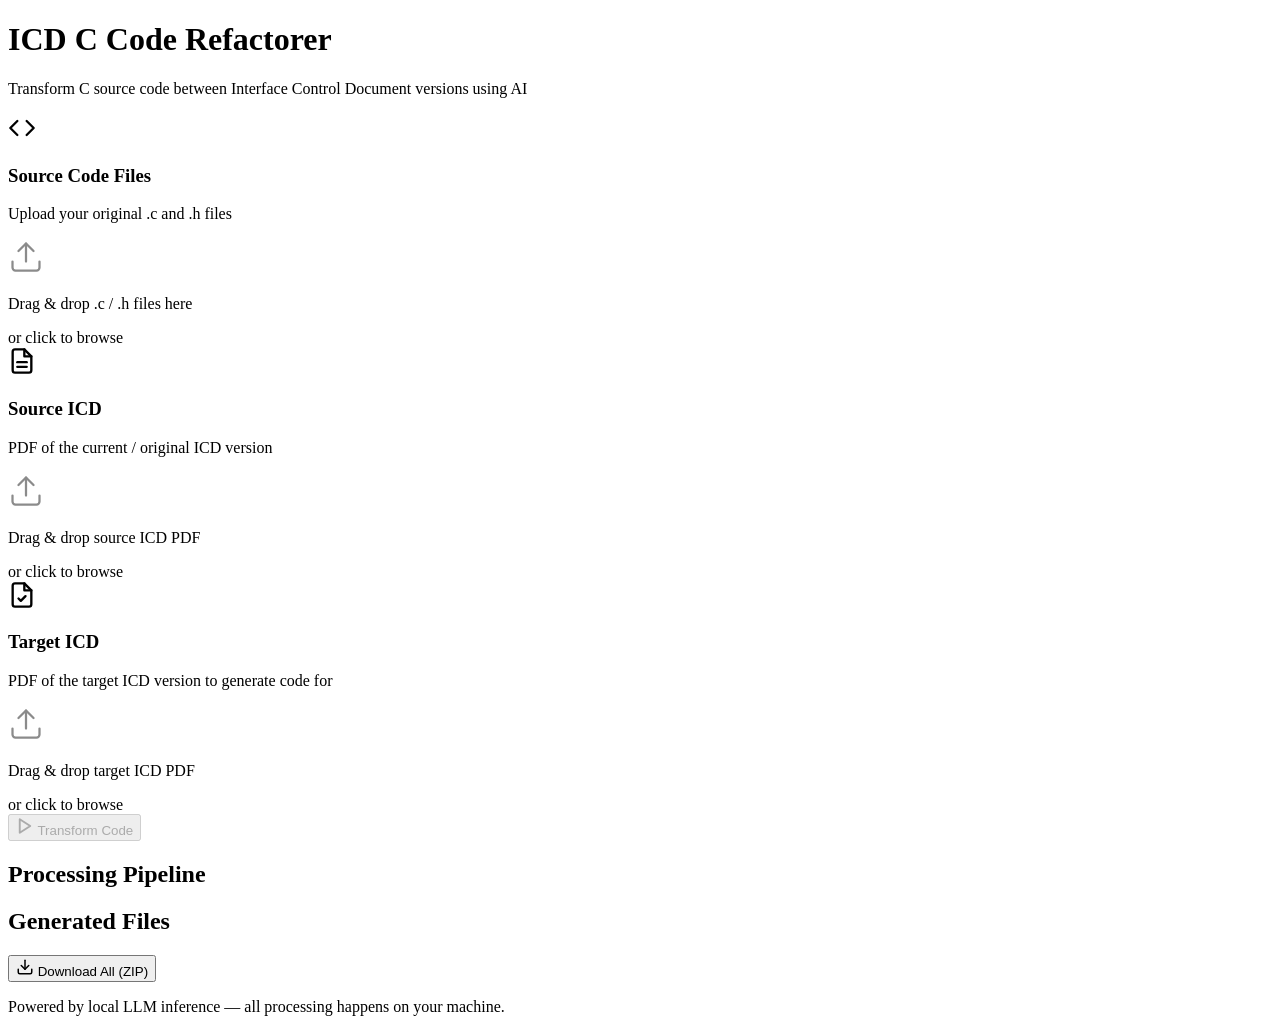
==== webapp/static/index.html @ 0e1c2562 "Initial commit: ICD C Code Refactorer web application Forked from qwen-claude-code-sw2, repurposed t" ====
<!DOCTYPE html>
<html lang="en">
<head>
  <meta charset="UTF-8">
  <meta name="viewport" content="width=device-width, initial-scale=1">
  <title>ICD C Code Refactorer</title>
  <link rel="stylesheet" href="/static/style.css">
</head>
<body>
  <header>
    <h1>ICD C Code Refactorer</h1>
    <p class="tagline">Transform C source code between Interface Control Document versions using AI</p>
  </header>

  <main>
    <!-- ============================================================ -->
    <!-- UPLOAD SECTION                                                -->
    <!-- ============================================================ -->
    <section class="upload-section">
      <div class="upload-grid">

        <!-- Card 1: Source Code Files -->
        <div class="upload-card" id="card-code">
          <div class="card-header">
            <div class="card-icon">
              <svg width="28" height="28" viewBox="0 0 24 24" fill="none" stroke="currentColor" stroke-width="2" stroke-linecap="round" stroke-linejoin="round">
                <polyline points="16 18 22 12 16 6"/>
                <polyline points="8 6 2 12 8 18"/>
              </svg>
            </div>
            <h3>Source Code Files</h3>
            <p class="card-desc">Upload your original .c and .h files</p>
          </div>
          <div class="drop-zone" id="drop-code">
            <input type="file" id="input-code" multiple accept=".c,.h" hidden>
            <div class="drop-content">
              <svg width="36" height="36" viewBox="0 0 24 24" fill="none" stroke="currentColor" stroke-width="1.5" stroke-linecap="round" stroke-linejoin="round" opacity="0.45">
                <path d="M21 15v4a2 2 0 0 1-2 2H5a2 2 0 0 1-2-2v-4"/>
                <polyline points="17 8 12 3 7 8"/>
                <line x1="12" y1="3" x2="12" y2="15"/>
              </svg>
              <p>Drag &amp; drop .c / .h files here</p>
              <span class="drop-hint">or click to browse</span>
            </div>
          </div>
          <div class="file-list" id="code-file-list"></div>
        </div>

        <!-- Card 2: Source ICD -->
        <div class="upload-card" id="card-source-icd">
          <div class="card-header">
            <div class="card-icon accent-orange">
              <svg width="28" height="28" viewBox="0 0 24 24" fill="none" stroke="currentColor" stroke-width="2" stroke-linecap="round" stroke-linejoin="round">
                <path d="M14 2H6a2 2 0 0 0-2 2v16a2 2 0 0 0 2 2h12a2 2 0 0 0 2-2V8z"/>
                <polyline points="14 2 14 8 20 8"/>
                <line x1="16" y1="13" x2="8" y2="13"/>
                <line x1="16" y1="17" x2="8" y2="17"/>
              </svg>
            </div>
            <h3>Source ICD</h3>
            <p class="card-desc">PDF of the current / original ICD version</p>
          </div>
          <div class="drop-zone" id="drop-source-icd">
            <input type="file" id="input-source-icd" accept=".pdf" hidden>
            <div class="drop-content">
              <svg width="36" height="36" viewBox="0 0 24 24" fill="none" stroke="currentColor" stroke-width="1.5" stroke-linecap="round" stroke-linejoin="round" opacity="0.45">
                <path d="M21 15v4a2 2 0 0 1-2 2H5a2 2 0 0 1-2-2v-4"/>
                <polyline points="17 8 12 3 7 8"/>
                <line x1="12" y1="3" x2="12" y2="15"/>
              </svg>
              <p>Drag &amp; drop source ICD PDF</p>
              <span class="drop-hint">or click to browse</span>
            </div>
          </div>
          <div class="file-list" id="source-icd-file-list"></div>
        </div>

        <!-- Card 3: Target ICD -->
        <div class="upload-card" id="card-target-icd">
          <div class="card-header">
            <div class="card-icon accent-green">
              <svg width="28" height="28" viewBox="0 0 24 24" fill="none" stroke="currentColor" stroke-width="2" stroke-linecap="round" stroke-linejoin="round">
                <path d="M14 2H6a2 2 0 0 0-2 2v16a2 2 0 0 0 2 2h12a2 2 0 0 0 2-2V8z"/>
                <polyline points="14 2 14 8 20 8"/>
                <path d="M9 15l2 2 4-4"/>
              </svg>
            </div>
            <h3>Target ICD</h3>
            <p class="card-desc">PDF of the target ICD version to generate code for</p>
          </div>
          <div class="drop-zone" id="drop-target-icd">
            <input type="file" id="input-target-icd" accept=".pdf" hidden>
            <div class="drop-content">
              <svg width="36" height="36" viewBox="0 0 24 24" fill="none" stroke="currentColor" stroke-width="1.5" stroke-linecap="round" stroke-linejoin="round" opacity="0.45">
                <path d="M21 15v4a2 2 0 0 1-2 2H5a2 2 0 0 1-2-2v-4"/>
                <polyline points="17 8 12 3 7 8"/>
                <line x1="12" y1="3" x2="12" y2="15"/>
              </svg>
              <p>Drag &amp; drop target ICD PDF</p>
              <span class="drop-hint">or click to browse</span>
            </div>
          </div>
          <div class="file-list" id="target-icd-file-list"></div>
        </div>

      </div>
    </section>

    <!-- ============================================================ -->
    <!-- ACTION BUTTONS                                                -->
    <!-- ============================================================ -->
    <section class="action-section">
      <button type="button" id="process-btn" class="btn-primary" disabled>
        <svg width="18" height="18" viewBox="0 0 24 24" fill="none" stroke="currentColor" stroke-width="2.5" stroke-linecap="round" stroke-linejoin="round">
          <polygon points="5 3 19 12 5 21 5 3"/>
        </svg>
        Transform Code
      </button>
      <button type="button" id="reset-btn" class="btn-secondary" style="display:none">Reset</button>
    </section>

    <!-- ============================================================ -->
    <!-- PROCESSING PIPELINE                                           -->
    <!-- ============================================================ -->
    <section class="processing-section hidden" id="processing-section">
      <h2>Processing Pipeline</h2>
      <div class="pipeline-steps" id="pipeline-steps"></div>
    </section>

    <!-- ============================================================ -->
    <!-- RESULTS                                                       -->
    <!-- ============================================================ -->
    <section class="results-section hidden" id="results-section">
      <div class="results-header">
        <h2>Generated Files</h2>
        <button type="button" id="download-btn" class="btn-primary btn-download">
          <svg width="18" height="18" viewBox="0 0 24 24" fill="none" stroke="currentColor" stroke-width="2" stroke-linecap="round" stroke-linejoin="round">
            <path d="M21 15v4a2 2 0 0 1-2 2H5a2 2 0 0 1-2-2v-4"/>
            <polyline points="7 10 12 15 17 10"/>
            <line x1="12" y1="15" x2="12" y2="3"/>
          </svg>
          Download All (ZIP)
        </button>
      </div>
      <div class="file-tabs" id="result-tabs"></div>
      <pre class="code-preview" id="code-preview"></pre>
    </section>
  </main>

  <footer>
    <p>Powered by local LLM inference &mdash; all processing happens on your machine.</p>
  </footer>

  <script src="/static/app.js"></script>
</body>
</html>
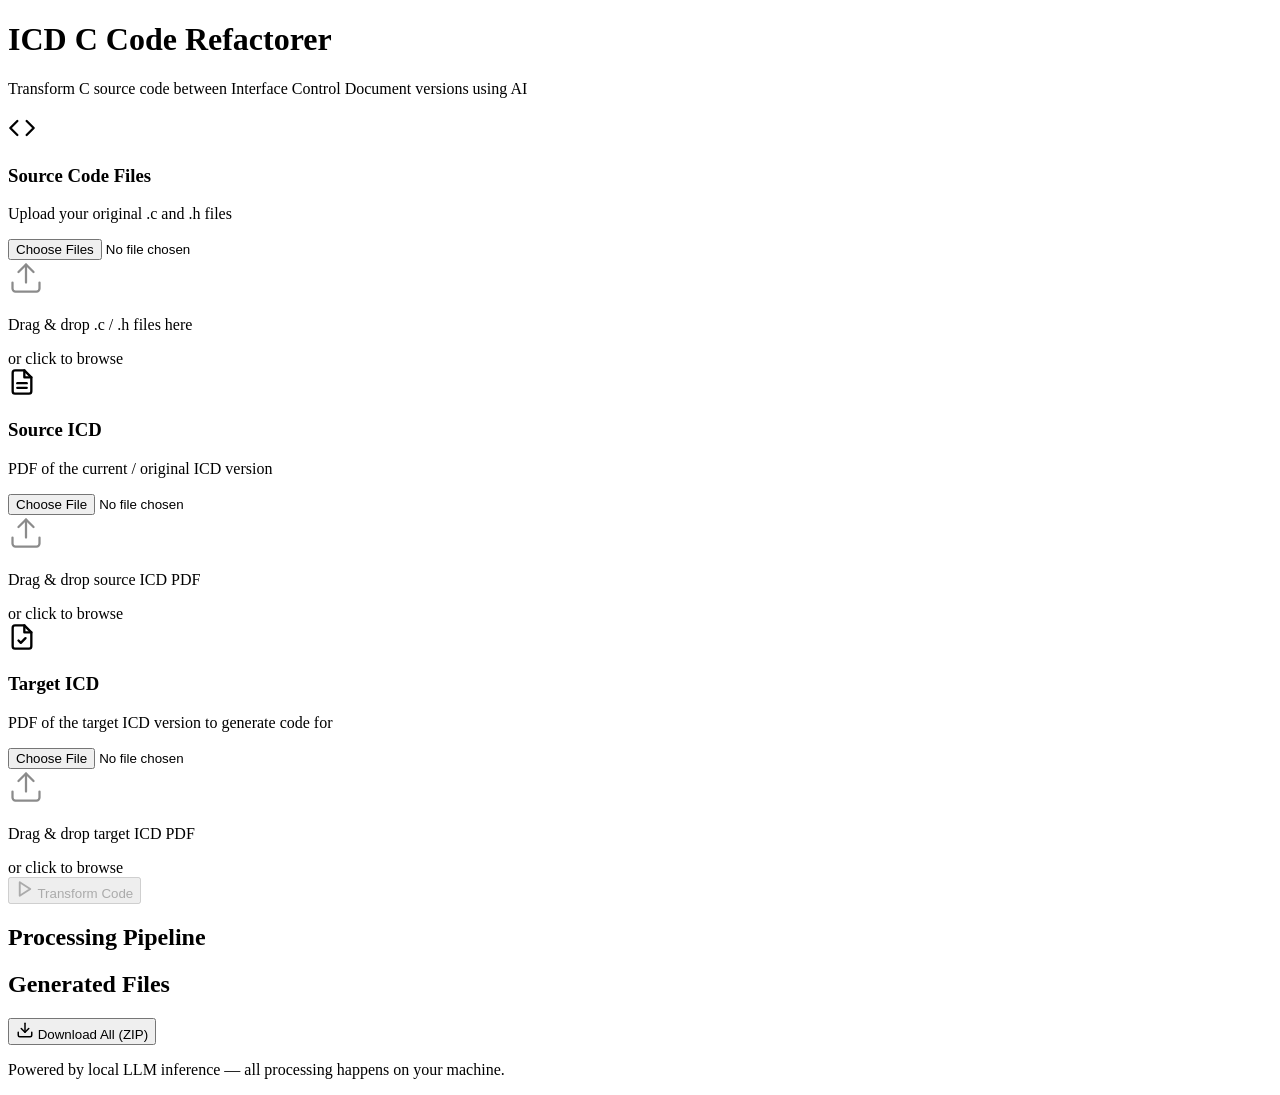
==== commit fb4f7d29: "ICD to C Code" ====
--- a/webapp/static/index.html
+++ b/webapp/static/index.html
@@ -31,8 +31,8 @@
             <h3>Source Code Files</h3>
             <p class="card-desc">Upload your original .c and .h files</p>
           </div>
-          <div class="drop-zone" id="drop-code">
-            <input type="file" id="input-code" multiple accept=".c,.h" hidden>
+          <label class="drop-zone" id="drop-code" for="input-code">
+            <input type="file" id="input-code" multiple accept=".c,.h">
             <div class="drop-content">
               <svg width="36" height="36" viewBox="0 0 24 24" fill="none" stroke="currentColor" stroke-width="1.5" stroke-linecap="round" stroke-linejoin="round" opacity="0.45">
                 <path d="M21 15v4a2 2 0 0 1-2 2H5a2 2 0 0 1-2-2v-4"/>
@@ -42,7 +42,7 @@
               <p>Drag &amp; drop .c / .h files here</p>
               <span class="drop-hint">or click to browse</span>
             </div>
-          </div>
+          </label>
           <div class="file-list" id="code-file-list"></div>
         </div>
 
@@ -60,8 +60,8 @@
             <h3>Source ICD</h3>
             <p class="card-desc">PDF of the current / original ICD version</p>
           </div>
-          <div class="drop-zone" id="drop-source-icd">
-            <input type="file" id="input-source-icd" accept=".pdf" hidden>
+          <label class="drop-zone" id="drop-source-icd" for="input-source-icd">
+            <input type="file" id="input-source-icd" accept=".pdf">
             <div class="drop-content">
               <svg width="36" height="36" viewBox="0 0 24 24" fill="none" stroke="currentColor" stroke-width="1.5" stroke-linecap="round" stroke-linejoin="round" opacity="0.45">
                 <path d="M21 15v4a2 2 0 0 1-2 2H5a2 2 0 0 1-2-2v-4"/>
@@ -71,7 +71,7 @@
               <p>Drag &amp; drop source ICD PDF</p>
               <span class="drop-hint">or click to browse</span>
             </div>
-          </div>
+          </label>
           <div class="file-list" id="source-icd-file-list"></div>
         </div>
 
@@ -88,8 +88,8 @@
             <h3>Target ICD</h3>
             <p class="card-desc">PDF of the target ICD version to generate code for</p>
           </div>
-          <div class="drop-zone" id="drop-target-icd">
-            <input type="file" id="input-target-icd" accept=".pdf" hidden>
+          <label class="drop-zone" id="drop-target-icd" for="input-target-icd">
+            <input type="file" id="input-target-icd" accept=".pdf">
             <div class="drop-content">
               <svg width="36" height="36" viewBox="0 0 24 24" fill="none" stroke="currentColor" stroke-width="1.5" stroke-linecap="round" stroke-linejoin="round" opacity="0.45">
                 <path d="M21 15v4a2 2 0 0 1-2 2H5a2 2 0 0 1-2-2v-4"/>
@@ -99,7 +99,7 @@
               <p>Drag &amp; drop target ICD PDF</p>
               <span class="drop-hint">or click to browse</span>
             </div>
-          </div>
+          </label>
           <div class="file-list" id="target-icd-file-list"></div>
         </div>
 
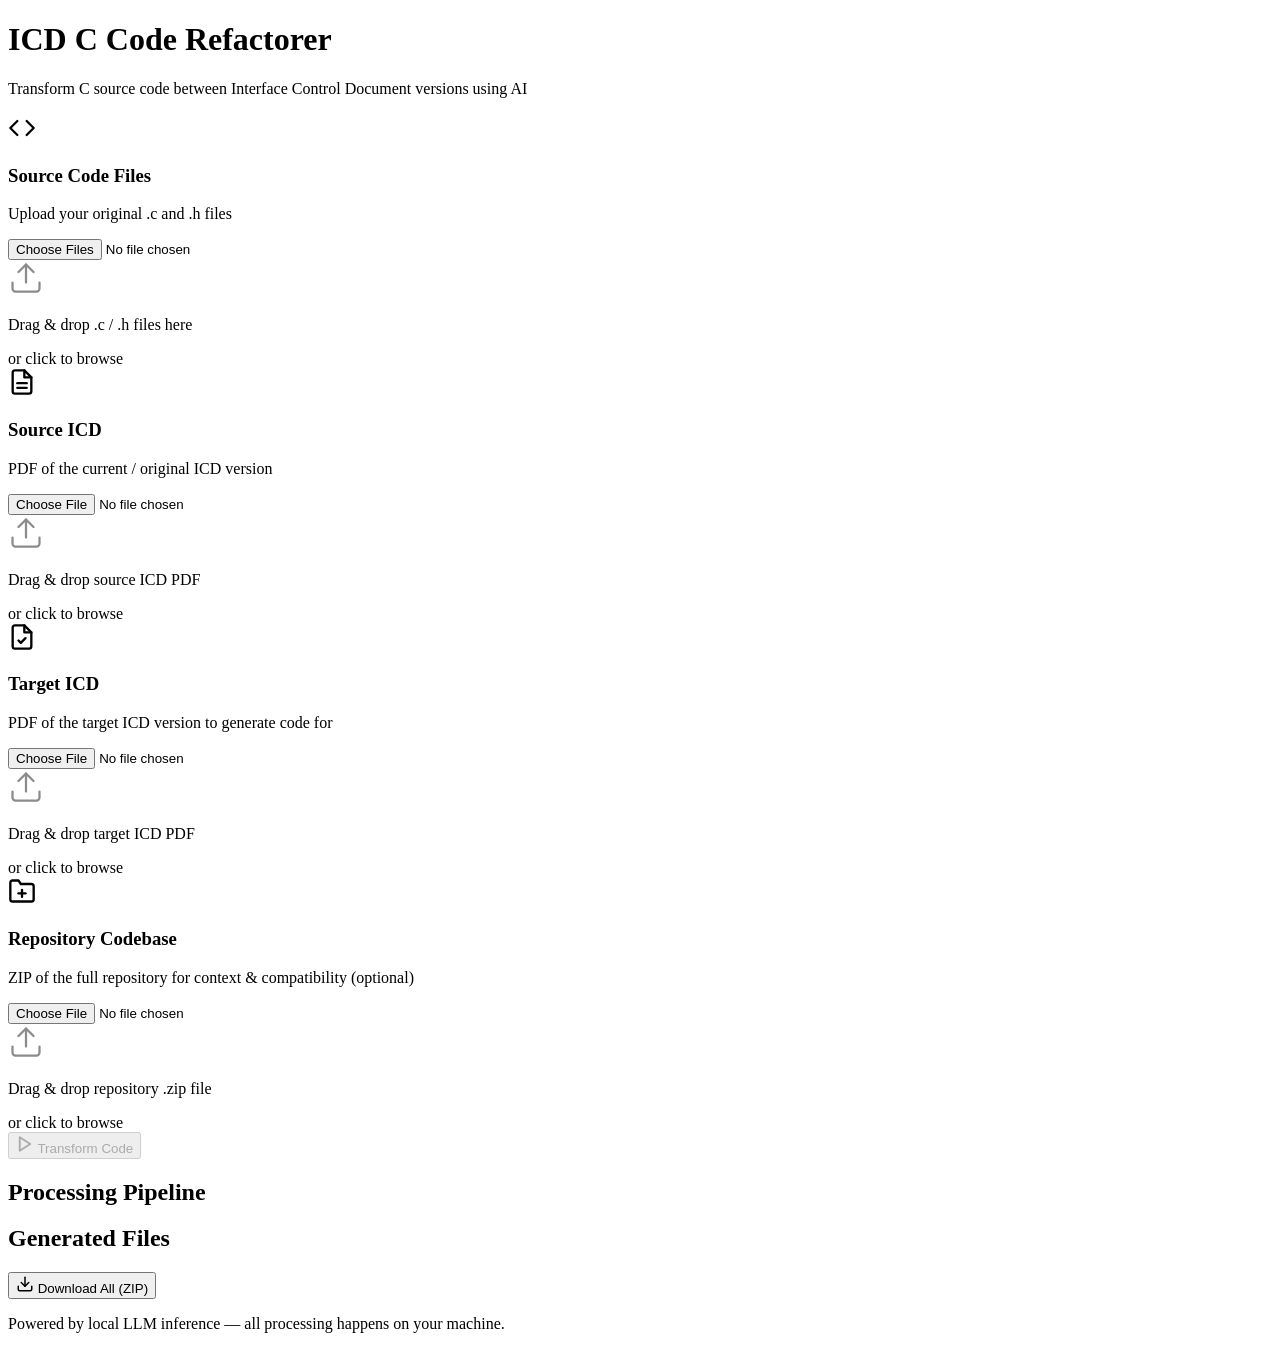
==== commit 3e7f47dc: "Add repository codebase context for compatible code generation Integrate full repository ZIP upload " ====
--- a/webapp/static/index.html
+++ b/webapp/static/index.html
@@ -103,6 +103,34 @@
           <div class="file-list" id="target-icd-file-list"></div>
         </div>
 
+        <!-- Card 4: Repository Codebase ZIP -->
+        <div class="upload-card" id="card-repo-zip">
+          <div class="card-header">
+            <div class="card-icon accent-purple">
+              <svg width="28" height="28" viewBox="0 0 24 24" fill="none" stroke="currentColor" stroke-width="2" stroke-linecap="round" stroke-linejoin="round">
+                <path d="M22 19a2 2 0 0 1-2 2H4a2 2 0 0 1-2-2V5a2 2 0 0 1 2-2h5l2 3h9a2 2 0 0 1 2 2z"/>
+                <line x1="12" y1="11" x2="12" y2="17"/>
+                <line x1="9" y1="14" x2="15" y2="14"/>
+              </svg>
+            </div>
+            <h3>Repository Codebase</h3>
+            <p class="card-desc">ZIP of the full repository for context &amp; compatibility (optional)</p>
+          </div>
+          <label class="drop-zone" id="drop-repo-zip" for="input-repo-zip">
+            <input type="file" id="input-repo-zip" accept=".zip">
+            <div class="drop-content">
+              <svg width="36" height="36" viewBox="0 0 24 24" fill="none" stroke="currentColor" stroke-width="1.5" stroke-linecap="round" stroke-linejoin="round" opacity="0.45">
+                <path d="M21 15v4a2 2 0 0 1-2 2H5a2 2 0 0 1-2-2v-4"/>
+                <polyline points="17 8 12 3 7 8"/>
+                <line x1="12" y1="3" x2="12" y2="15"/>
+              </svg>
+              <p>Drag &amp; drop repository .zip file</p>
+              <span class="drop-hint">or click to browse</span>
+            </div>
+          </label>
+          <div class="file-list" id="repo-zip-file-list"></div>
+        </div>
+
       </div>
     </section>
 
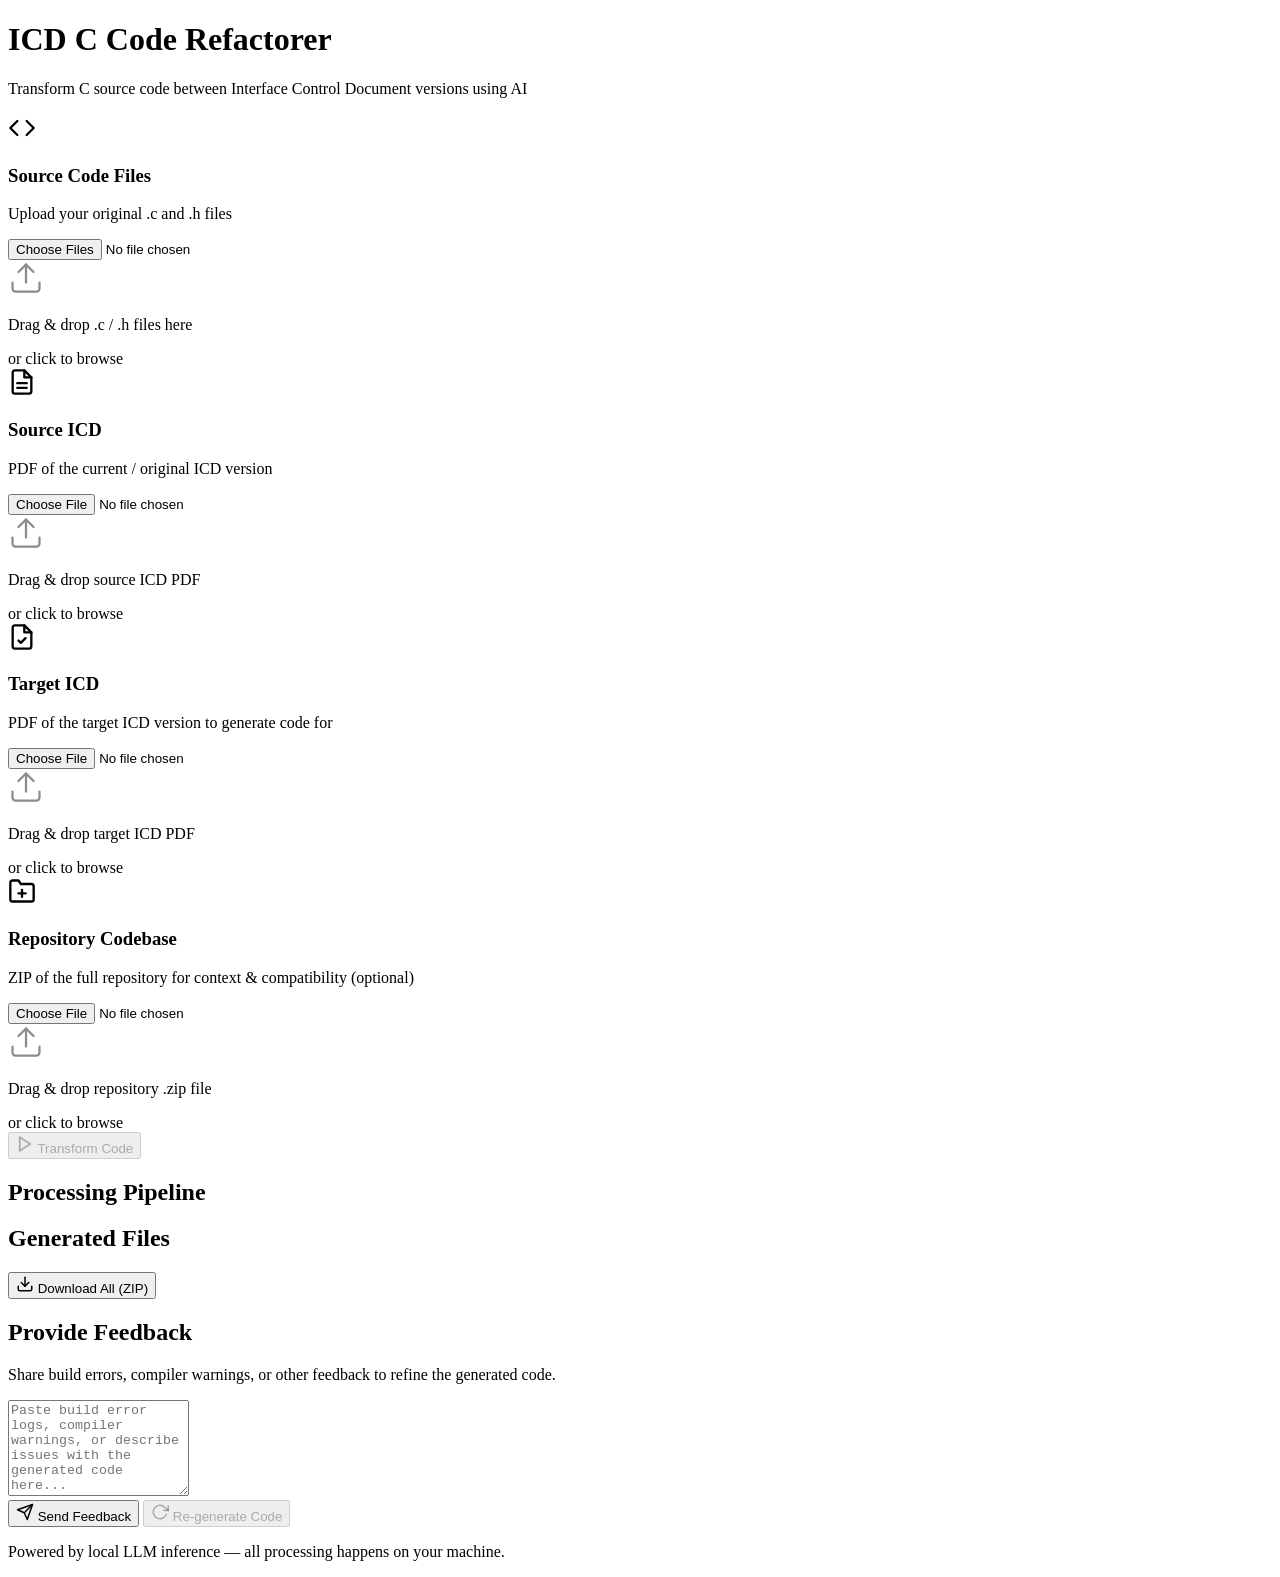
==== commit 75ad118f: "Add conversational feedback loop and detailed verification reports Introduce a conversation panel in" ====
--- a/webapp/static/index.html
+++ b/webapp/static/index.html
@@ -173,6 +173,35 @@
       <div class="file-tabs" id="result-tabs"></div>
       <pre class="code-preview" id="code-preview"></pre>
     </section>
+
+    <!-- ============================================================ -->
+    <!-- CONVERSATION / FEEDBACK                                       -->
+    <!-- ============================================================ -->
+    <section class="conversation-section hidden" id="conversation-section">
+      <h2>Provide Feedback</h2>
+      <p class="section-desc">Share build errors, compiler warnings, or other feedback to refine the generated code.</p>
+      <div class="conversation-messages" id="conversation-messages"></div>
+      <div class="conversation-input-area">
+        <textarea id="conversation-input" rows="6"
+                  placeholder="Paste build error logs, compiler warnings, or describe issues with the generated code here..."></textarea>
+        <div class="conversation-actions">
+          <button type="button" id="send-msg-btn" class="btn-primary btn-send">
+            <svg width="18" height="18" viewBox="0 0 24 24" fill="none" stroke="currentColor" stroke-width="2" stroke-linecap="round" stroke-linejoin="round">
+              <line x1="22" y1="2" x2="11" y2="13"/>
+              <polygon points="22 2 15 22 11 13 2 9 22 2"/>
+            </svg>
+            Send Feedback
+          </button>
+          <button type="button" id="regenerate-btn" class="btn-primary btn-regenerate" disabled>
+            <svg width="18" height="18" viewBox="0 0 24 24" fill="none" stroke="currentColor" stroke-width="2" stroke-linecap="round" stroke-linejoin="round">
+              <polyline points="23 4 23 10 17 10"/>
+              <path d="M20.49 15a9 9 0 1 1-2.12-9.36L23 10"/>
+            </svg>
+            Re-generate Code
+          </button>
+        </div>
+      </div>
+    </section>
   </main>
 
   <footer>
